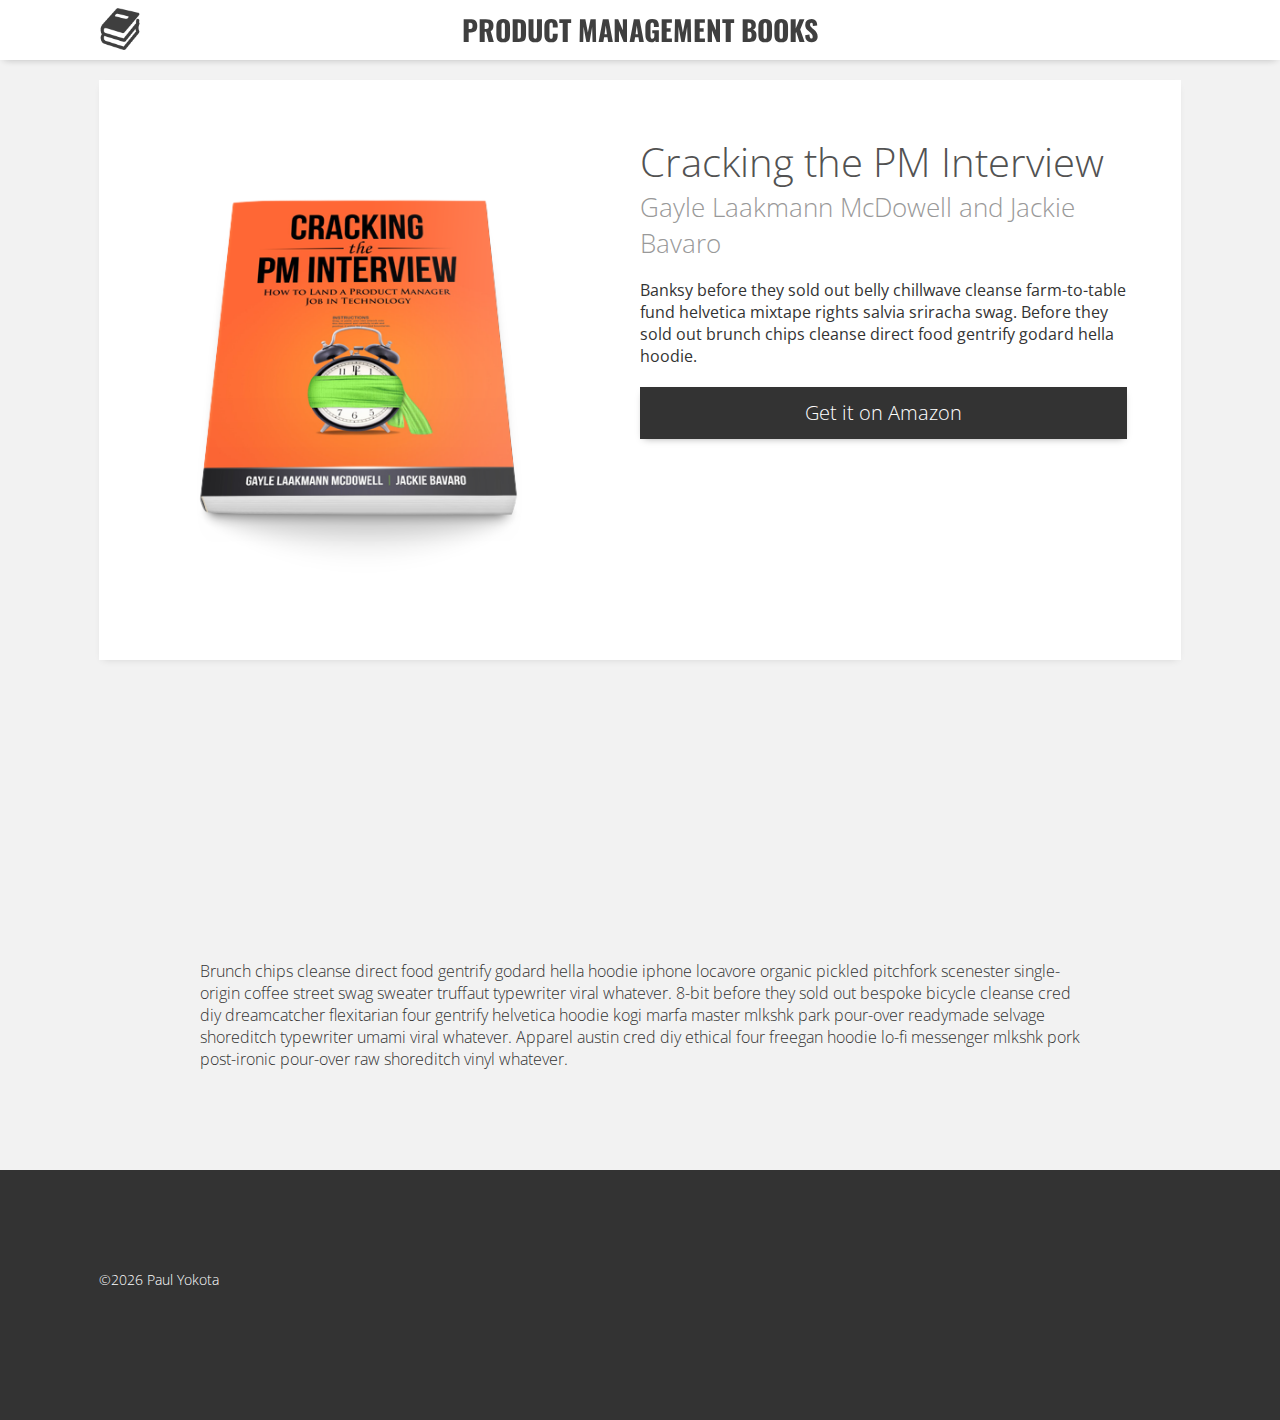
==== cracking-the-pm-interview.html @ b98fcb36 "Add initial work" ====
<html>
<head>
	<title>Cracking the PM Interview - Product Management Books</title>
	<link rel="stylesheet" type="text/css" href="pmb.css">
	<link href='http://fonts.googleapis.com/css?family=Open+Sans:400italic,700,300,400' rel='stylesheet' type='text/css'>
	<link href='http://fonts.googleapis.com/css?family=Oswald:400,700' rel='stylesheet' type='text/css'>
</head>
<body>
	<div class="header">
		<div class="header-content">
			<div class="logo">
				<a href="index.html">
					<img src="assets/logo.png" />
				</a>
			</div>
			<div class="header-right"></div>
				<a href="index.html">
					<h2>Product Management Books</h2>
				</a>
		</div>
	</div>
	<div class="container">
		<div class="product">
			<div class="hero">
				<div class="hero-image cracking">

				</div>
			</div>
			<div class="description">
				<h1>Cracking the PM Interview</h1>
				<div class="author">
					Gayle Laakmann McDowell and Jackie Bavaro 
				</div>
				<div class="copy">
					Banksy before they sold out belly chillwave cleanse farm-to-table fund helvetica mixtape rights salvia sriracha swag. Before they sold out brunch chips cleanse direct food gentrify godard hella hoodie. 
				</div>
				<a href="http://amzn.com/0984782818" target="_blank">
					<div class="cta">
						Get it on Amazon
					</div>
				</a>
			</div>
		</div>
	</div>
	<div class="copy-long">
		<p>
			Brunch chips cleanse direct food gentrify godard hella hoodie iphone locavore organic pickled pitchfork scenester single-origin coffee street swag sweater truffaut typewriter viral whatever. 8-bit before they sold out bespoke bicycle cleanse cred diy dreamcatcher flexitarian four gentrify helvetica hoodie kogi marfa master mlkshk park pour-over readymade selvage shoreditch typewriter umami viral whatever. Apparel austin cred diy ethical four freegan hoodie lo-fi messenger mlkshk pork post-ironic pour-over raw shoreditch vinyl whatever.
		</p>
	</div>
	<div class="space">
	</div>
	<div class="footer">
		<div class="footer-content">
			<div class="copyright">
				&copy;<script>document.write(new Date().getFullYear())</script> Paul Yokota
			</div>
		</div>
	</div>	
</body>
</html>
---- pmb.css ----
body {
	margin: 0;
	padding: 0;
	background-color: #f2f2f2;
	font-family: 'Open Sans', helvetica, arial, sans-serif;
	color: #333;
	font-size: 16px;
}

p {
	margin: 0px;
	padding: 0px;
}

a {
	text-decoration: none;
	color: #B565A7;
	font-weight: normal;
}

a:hover {
	color: #000;
}

a:visited {
	color: #B565A7;
	text-decoration: none;	
}

a h1,h2 {
	color: #333;
}

a:visited h1,h2 {
	color: #333;
}



h1,h2 {
	margin: 0px;
	padding: 0px;
	font-family: Oswald, "Arial"
}

.header {
	width: 100%;
	height: 60px;
	background-color: #fff;
	box-shadow: 0px 3px 8px -4px rgba(0, 0, 0, 0.3);
	position: fixed;
	top:0;
	width: 100%;
	z-index: 50;
	opacity: 0.94;
	transition: height 0.2s;
	transition-timing-function: ease-in-out;
}

.header-content {
	width: 90%;
	height: 64px;
	max-width: 1083px;
	margin-top: 8px;
	margin-left: auto;
	margin-right: auto;
}

.logo {
	width: 10%;
	float: left;
}

.header-right {
	width: 10%;
	height: 40px;
	float: right;
}

.logo img {
	height: 42px;

}

.header-content h1,h2 {
	width: 75%;
	margin-left: auto;
	margin-right: auto;
	padding-top: 1px;
	font-size: 28px;
	text-transform: uppercase;
	text-align: center;
	transition: font-size 0.2s, padding-top 0.2s ease-in-out;
}

.space {
	clear: both;
	height: 100px;
}

.footer {
	clear: both;
	height: 250px;
	padding-top-top: 50px;
	background-color: #333;
	color: #fff;
}

.footer-content {
	width: 90%;
	height: 64px;
	max-width: 1083px;
	padding-top: 100px;
	margin-left: auto;
	margin-right: auto;
	font-weight: lighter;
}

.copyright {
	font-size: 14px;
}

.container {
	width: 100%;
	height: 100%;
	max-width: 1203px;
	margin-left: auto;
	margin-right: auto;
	padding-top: 30px;
	padding-bottom: 30px;
}

.product {
	width: 90%;
	height: 580px;
	margin-top: 50px;
	margin-left: 5%;
	margin-right: 5%;
	background-color: #fff;
	box-shadow: 0px 3px 8px -4px rgba(0, 0, 0, 0.14902);
	transition: height 0.2s, background-color 0.2s ease;
	transition-timing-function: ease-in-out;
}

.intro {
	font-weight: lighter;
	width: 880px;
	max-width: 90%;
	margin: 90px auto 0px auto;
}

.intro .title {
	color: #525252;
	font-size: 48px;
	margin-bottom: 20px;
}

.intro .paragraph {
	color: #999999;
	font-size: 30px;
}

.grid {
	height: 100%;
	margin-top: 30px;
	padding: 2.5%;
	padding-bottom: 30px;
	margin-bottom: 30px;
}

.cell {
	float: left;
	box-shadow: 0px 3px 8px -4px rgba(0, 0, 0, 0.14902);
	width: 28.12%;
	height: 385px;
	margin: 2.5%;
	background-color: #fff;
	transition: width 0.2s, background-color 0.2s ease-in-out;
}

.cell .book {
	background-size: contain;
    background-repeat: no-repeat;
	height: 260px;
	max-width: 260px;
	margin-left: auto;
	margin-right: auto;
	margin-top: 8.5%;
	margin-bottom: auto;
}

.book:hover {
	opacity: 70%;
}

.lean {
	background-image: url(assets/book.png);
}

.cracking {
	background-image: url(assets/cracking.png);	
}

.cell .cracking {
	height: 300px;
	margin-bottom: -40px;
}

.intercom {
	background-image: url(assets/intercom.png);
}

.cell .intercom {
	margin-top: 16%;
	height: 236px;
	max-width: 170px;
}


.cell:hover,.banner:hover {
	background-color: #ddd;
}

.cta:hover .cell {
	background-color: #fff;	
}

.cta {
    text-align: center;
    font-size: 20px;
    font-weight: lighter;
    padding-top: 12px;
    background-color: #333;
    color: #fff;
    height: 40px;
	box-shadow: 0px 3px 8px -4px rgba(0, 0, 0, 0.4);
}

.cta a {
    color: #fff;
}

.cta:hover {
    background-color: #B565A7;
}

.overlay {
 	height: 14px;
	margin: 10px 0 15px 0;
    text-align: center;
    padding-top: 10px;
    opacity: 0;
    color: #000;
  	transition: height 0.3s, padding-top 0.3s, opacity 0.2s ease-in-out;
  	font-size: 14px;
}

.cell:hover .overlay {
 	height: 24px;
    opacity: 1;
    padding-top: 0px;
    color: #000;
}

.product .hero {
	float:left;
	width: 40%;
	padding: 5%;
	transition: width 0.2s ease-in-out;
}

.hero-image {
	width: 450px;
	max-width: 100%;
	height: 80%;
	margin-right: auto;
	margin-left: auto;
	background-size: contain;
    background-repeat: no-repeat;
}

.product .description {
	float: left;
	width: 45%;
	height: 80%;
	margin: 5% 0 5% 0;
	padding: 0px;
	transition: width 0.2s ease-in-out;
}

.description h1 {
	color: #525252;
	font-size: 40px;
	font-family: 'Open Sans', helvetica, arial, sans-serif;
	font-weight: lighter;
	margin-bottom: 0px;
}

.description .author {
	float: left;
	color: #999999;
	font-size: 26px;
	font-family: 'Open Sans', helvetica, arial, sans-serif;
	font-weight: lighter;
	margin-bottom: 18px;
}

.twitter {
	float: left;
	margin: 3px 0 0 5px;
}

.twitter img {
	height: 32px;
	width: 32px;
}

.copy {
	clear: both;
	margin: 20px 0 20px 0; 
}

.copy-long {
	font-weight: lighter;
	width: 880px;
	max-width: 90%;
	margin: 0px auto 0px auto;
}

@media all and (max-width: 980px) {
	.cell {
		width: 44.7%;
	}

	.intro .title {
		font-size: 40px;
	}

}

@media all and (max-width: 695px) {
	.cell {
		width: 44.6%;
	}

	.product {
		height: 150%;
	}

	.product .hero {
		float:left;
		width: 90%;
		padding: 5%;
	}

	.hero-image {
		width: 450px;
		max-width: 100%;
		height: 450px;
		margin-right: auto;
		margin-left: auto;
	}

	.product .description {
		width: 90%;
		max-height: 40%;
		padding: 5%;
	}
}

@media all and (max-width: 540px) {

	.banner {
		height: 200px;
	}

	.cell {
		width: 95%;
	}

	.header-content h1,h2 {
		float: right;
		width: 85%;
		padding-top: 6px;
		font-size: 24px;
	}

	.header-right {
		display: none;
	}

	.intro .title {
		font-size: 36px;
	}

	.intro .paragraph {
		font-size: 22px;
	}
}

@media all and (max-width: 400px) {

	.intro .paragraph {
		font-size: 20px;
	}
}
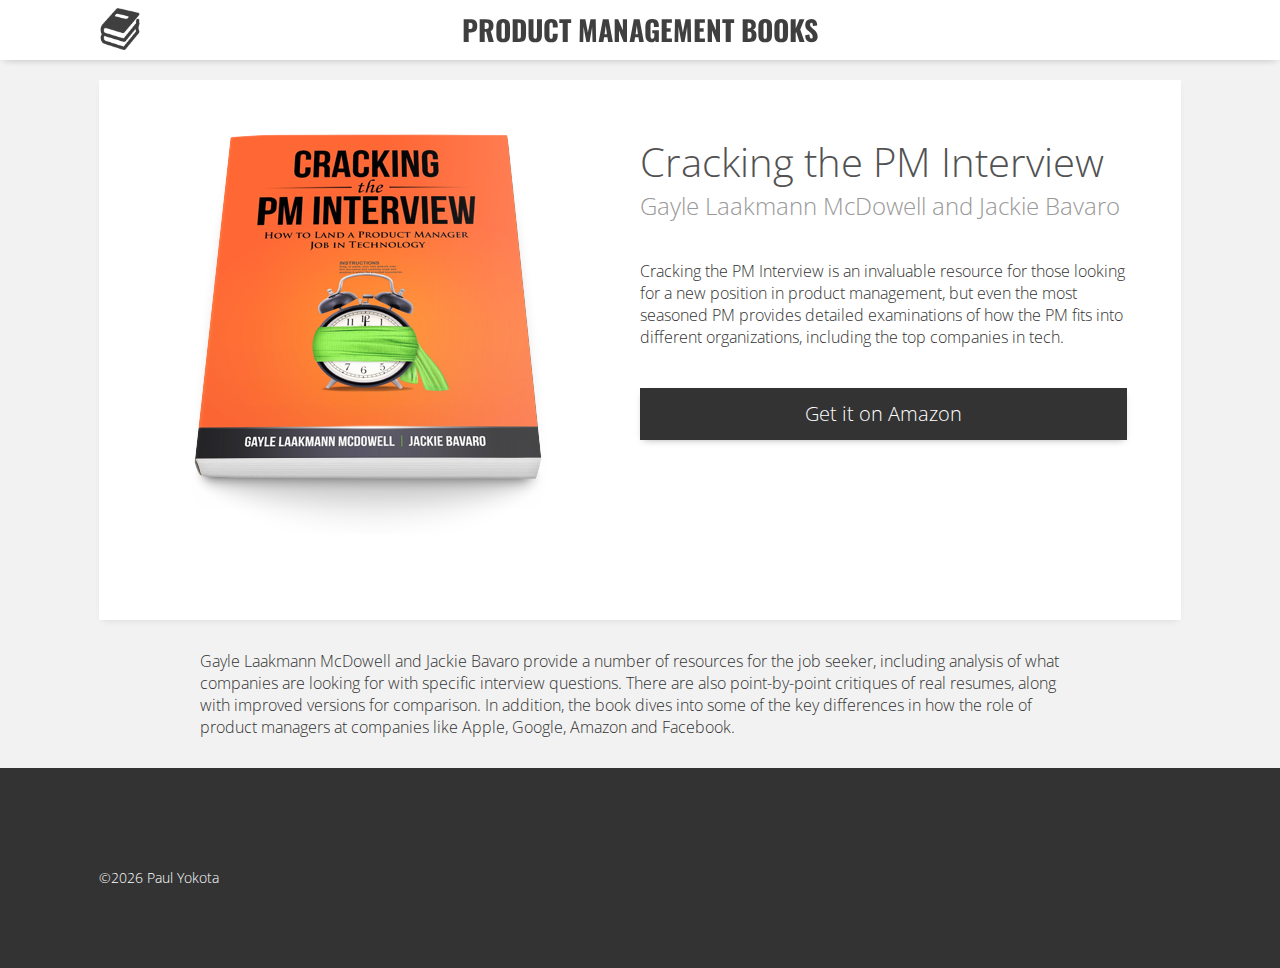
==== commit 172d69a9: "Additional changes" ====
--- a/cracking-the-pm-interview.html
+++ b/cracking-the-pm-interview.html
@@ -4,6 +4,7 @@
 	<link rel="stylesheet" type="text/css" href="pmb.css">
 	<link href='http://fonts.googleapis.com/css?family=Open+Sans:400italic,700,300,400' rel='stylesheet' type='text/css'>
 	<link href='http://fonts.googleapis.com/css?family=Oswald:400,700' rel='stylesheet' type='text/css'>
+	<link rel="icon" type="image/png" href="assets/logo.png">
 </head>
 <body>
 	<div class="header">
@@ -32,7 +33,7 @@
 					Gayle Laakmann McDowell and Jackie Bavaro 
 				</div>
 				<div class="copy">
-					Banksy before they sold out belly chillwave cleanse farm-to-table fund helvetica mixtape rights salvia sriracha swag. Before they sold out brunch chips cleanse direct food gentrify godard hella hoodie. 
+					Cracking the PM Interview is an invaluable resource for those looking for a new position in product management, but even the most seasoned PM provides detailed examinations of how the PM fits into different organizations, including the top companies in tech.
 				</div>
 				<a href="http://amzn.com/0984782818" target="_blank">
 					<div class="cta">
@@ -44,7 +45,7 @@
 	</div>
 	<div class="copy-long">
 		<p>
-			Brunch chips cleanse direct food gentrify godard hella hoodie iphone locavore organic pickled pitchfork scenester single-origin coffee street swag sweater truffaut typewriter viral whatever. 8-bit before they sold out bespoke bicycle cleanse cred diy dreamcatcher flexitarian four gentrify helvetica hoodie kogi marfa master mlkshk park pour-over readymade selvage shoreditch typewriter umami viral whatever. Apparel austin cred diy ethical four freegan hoodie lo-fi messenger mlkshk pork post-ironic pour-over raw shoreditch vinyl whatever.
+			Gayle Laakmann McDowell and Jackie Bavaro provide a number of resources for the job seeker, including analysis of what companies are looking for with specific interview questions. There are also point-by-point critiques of real resumes, along with improved versions for comparison. In addition, the book dives into some of the key differences in how the role of product managers at companies like Apple, Google, Amazon and Facebook.
 		</p>
 	</div>
 	<div class="space">
--- a/pmb.css
+++ b/pmb.css
@@ -6,6 +6,7 @@
 	font-family: 'Open Sans', helvetica, arial, sans-serif;
 	color: #333;
 	font-size: 16px;
+	font-weight: lighter;
 }
 
 p {
@@ -96,12 +97,12 @@
 
 .space {
 	clear: both;
-	height: 100px;
+	height: 30px;
 }
 
 .footer {
 	clear: both;
-	height: 250px;
+	height: 200px;
 	padding-top-top: 50px;
 	background-color: #333;
 	color: #fff;
@@ -122,8 +123,9 @@
 }
 
 .container {
+	clear: both;
 	width: 100%;
-	height: 100%;
+
 	max-width: 1203px;
 	margin-left: auto;
 	margin-right: auto;
@@ -132,8 +134,10 @@
 }
 
 .product {
+	clear:both;
 	width: 90%;
-	height: 580px;
+	height: 60%;
+	min-height: 500px;
 	margin-top: 50px;
 	margin-left: 5%;
 	margin-right: 5%;
@@ -182,12 +186,12 @@
 .cell .book {
 	background-size: contain;
     background-repeat: no-repeat;
-	height: 260px;
+	height: 300px;
+	margin-bottom: -40px;
 	max-width: 260px;
 	margin-left: auto;
 	margin-right: auto;
 	margin-top: 8.5%;
-	margin-bottom: auto;
 }
 
 .book:hover {
@@ -211,11 +215,7 @@
 	background-image: url(assets/intercom.png);
 }
 
-.cell .intercom {
-	margin-top: 16%;
-	height: 236px;
-	max-width: 170px;
-}
+
 
 
 .cell:hover,.banner:hover {
@@ -271,7 +271,7 @@
 }
 
 .hero-image {
-	width: 450px;
+	width: 360px;
 	max-width: 100%;
 	height: 80%;
 	margin-right: auto;
@@ -300,7 +300,7 @@
 .description .author {
 	float: left;
 	color: #999999;
-	font-size: 26px;
+	font-size: 24px;
 	font-family: 'Open Sans', helvetica, arial, sans-serif;
 	font-weight: lighter;
 	margin-bottom: 18px;
@@ -319,9 +319,12 @@
 .copy {
 	clear: both;
 	margin: 20px 0 20px 0; 
+	padding-top: 20px;
+	padding-bottom: 20px;
 }
 
 .copy-long {
+	clear: both;
 	font-weight: lighter;
 	width: 880px;
 	max-width: 90%;
@@ -345,7 +348,7 @@
 	}
 
 	.product {
-		height: 150%;
+		height: 770px;
 	}
 
 	.product .hero {
@@ -355,9 +358,9 @@
 	}
 
 	.hero-image {
-		width: 450px;
+		width: 90%;
 		max-width: 100%;
-		height: 450px;
+		height: 300px;
 		margin-right: auto;
 		margin-left: auto;
 	}
@@ -367,6 +370,23 @@
 		max-height: 40%;
 		padding: 5%;
 	}
+
+	.copy {
+		width: 90%;
+	}
+
+	.copy-long {
+		font-size: 14px;
+	}
+
+	.description h1 {
+		font-size: 34px;
+	}
+
+	.description .author {
+		font-size: 22px;
+	}
+
 }
 
 @media all and (max-width: 540px) {
@@ -397,6 +417,18 @@
 	.intro .paragraph {
 		font-size: 22px;
 	}
+
+		.copy {
+		font-size: 14px;
+	}
+
+	.description h1 {
+		font-size: 26px;
+	}
+
+	.description .author {
+		font-size: 16px;
+	}
 }
 
 @media all and (max-width: 400px) {
@@ -404,4 +436,9 @@
 	.intro .paragraph {
 		font-size: 20px;
 	}
-}
+
+	.header-content h1,h2 {
+		font-size: 18px;
+	}
+
+}
